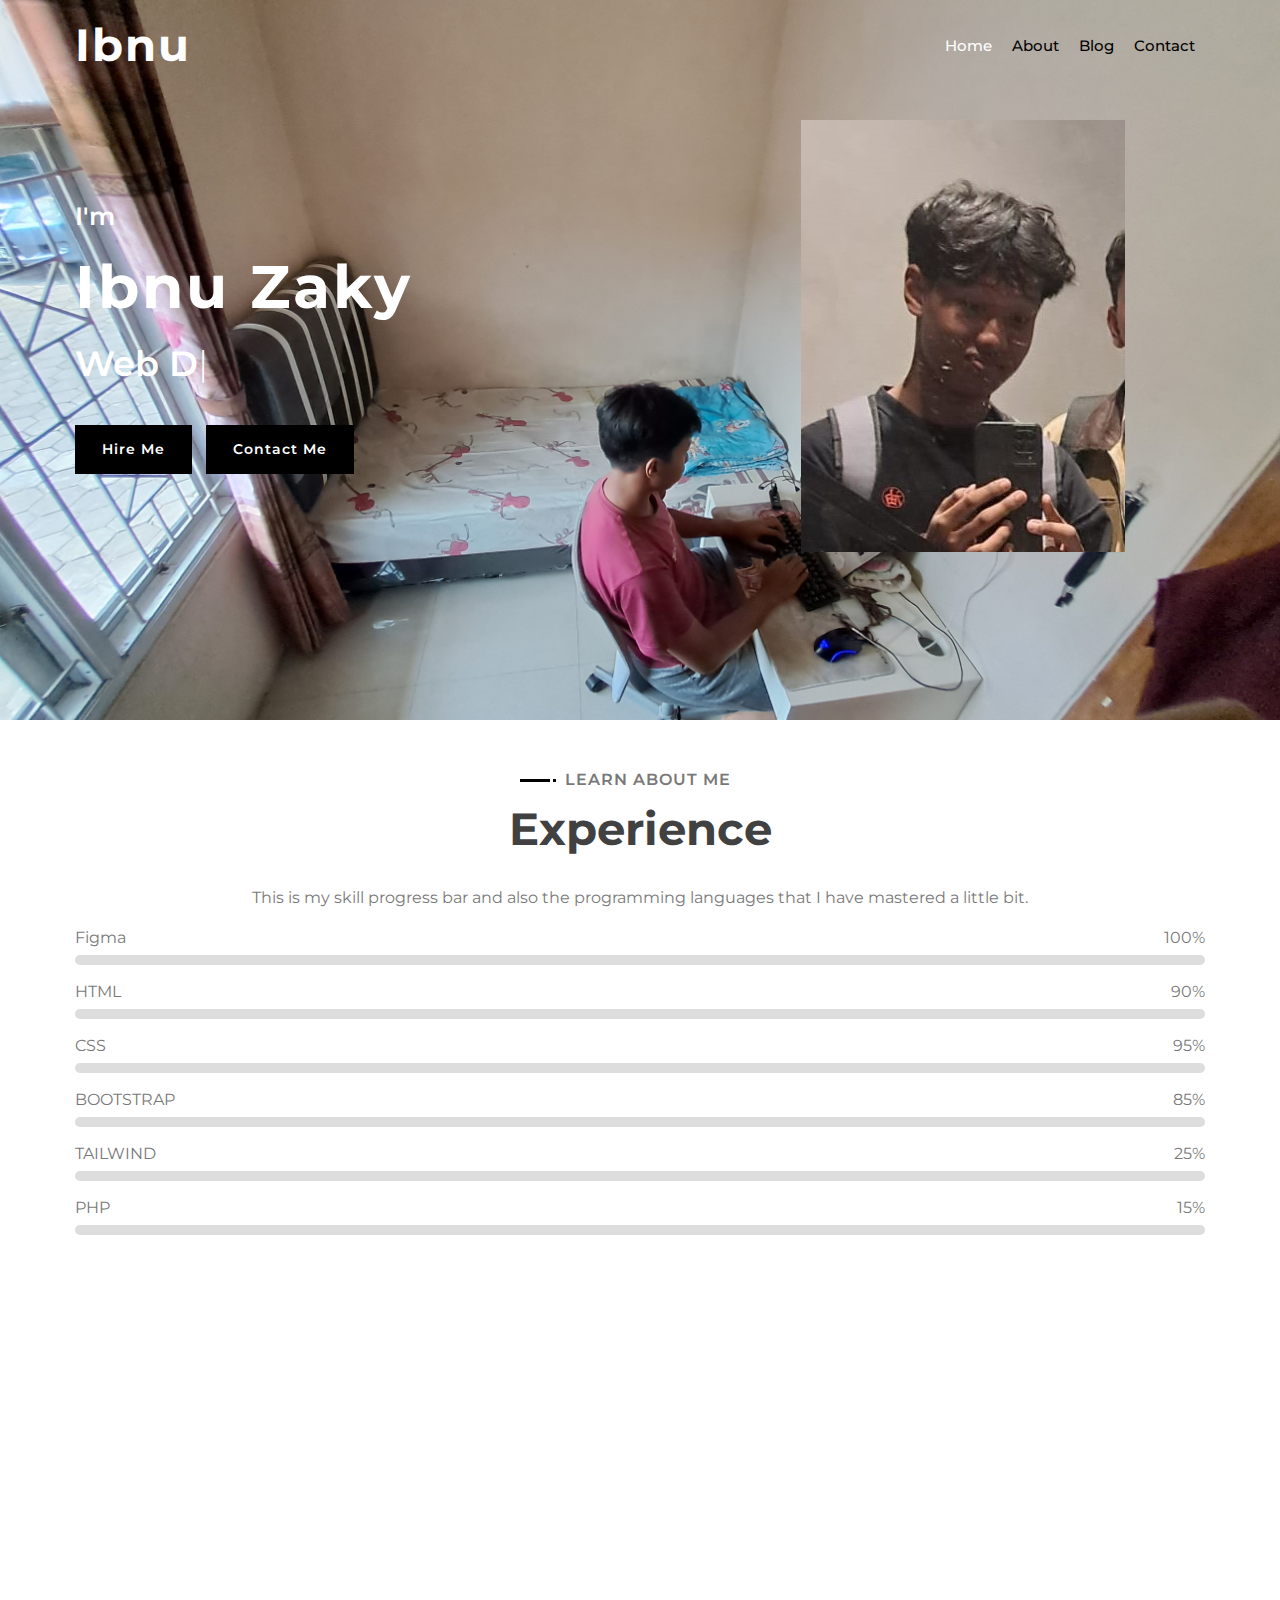
==== ibnu-portfolio/index.html @ 2c9edd16 "asdasd" ====
<!DOCTYPE html>
<html lang="en">
  <head>
    <meta charset="utf-8" />
    <title>Ibnu Zaky - Profile Portfolio</title>
    <meta content="width=device-width, initial-scale=1.0" name="viewport" />
    <meta content="Free Website Template" name="keywords" />
    <meta content="Free Website Template" name="description" />

    <!-- Favicon -->
    <link href="img/favicon.ico" rel="icon" />

    <!-- Google Font -->
    <link
      href="https://fonts.googleapis.com/css2?family=Montserrat:wght@300;400;500;600;700&display=swap"
      rel="stylesheet"
    />

    <!-- CSS Libraries -->
    <link
      href="https://stackpath.bootstrapcdn.com/bootstrap/4.4.1/css/bootstrap.min.css"
      rel="stylesheet"
    />
    <link
      href="https://cdnjs.cloudflare.com/ajax/libs/font-awesome/5.10.0/css/all.min.css"
      rel="stylesheet"
    />
    <link href="lib/animate/animate.min.css" rel="stylesheet" />
    <link href="lib/owlcarousel/assets/owl.carousel.min.css" rel="stylesheet" />
    <link href="lib/lightbox/css/lightbox.min.css" rel="stylesheet" />

    <!-- Template Stylesheet -->
    <link href="css/style.css" rel="stylesheet" />
  </head>

  <body data-spy="scroll" data-target=".navbar" data-offset="51">
    <!-- Nav Bar Start -->
    <div class="navbar navbar-expand-lg bg-light navbar-light">
      <div class="container-fluid">
        <a href="index.html" class="navbar-brand">Ibnu</a>
        <button
          type="button"
          class="navbar-toggler"
          data-toggle="collapse"
          data-target="#navbarCollapse"
        >
          <span class="navbar-toggler-icon"></span>
        </button>

        <div
          class="collapse navbar-collapse justify-content-between"
          id="navbarCollapse"
        >
          <div class="navbar-nav ml-auto">
            <a href="#home" class="nav-item nav-link active">Home</a>
            <a href="#about" class="nav-item nav-link">About</a>
            <a href="#blog" class="nav-item nav-link">Blog</a>
            <a href="#contact" class="nav-item nav-link">Contact</a>
          </div>
        </div>
      </div>
    </div>
    <!-- Nav Bar End -->

    <!-- Hero Start -->
    <div class="hero" id="home">
      <div class="container-fluid">
        <div class="row align-items-center">
          <div class="col-sm-12 col-md-6">
            <div class="hero-content">
              <div class="hero-text">
                <p>I'm</p>
                <h1>Ibnu Zaky</h1>
                <h2></h2>
                <div class="typed-text">
                  Web Designer, Web Developer, Front End Developer
                </div>
              </div>
              <div class="hero-btn">
                <a class="btn" href="">Hire Me</a>
                <a class="btn" href="">Contact Me</a>
              </div>
            </div>
          </div>
          <div class="col-sm-12 col-md-6 d-none d-md-block">
            <div class="hero-image">
              <img src="img/ibnuu.jpg" alt="Hero Image" />
            </div>
          </div>
        </div>
      </div>
    </div>
    <!-- Hero End -->

    <!-- About Start -->
    <div class="about wow fadeInUp mt-5" data-wow-delay="0.1s" id="about">
      <div class="container-fluid">
        <div class="about-content">
          <div class="section-header text-center">
            <p>Learn About Me</p>
            <h2>Experience</h2>
          </div>
          <div class="about-text text-center">
            <p>
              This is my skill progress bar and also the programming languages
              that I have mastered a little bit.
            </p>
          </div>
          <div class="skills">
            <div class="skill-name">
              <p>Figma</p>
              <p>100%</p>
            </div>
            <div class="progress">
              <div
                class="progress-bar"
                role="progressbar"
                aria-valuenow="100"
                aria-valuemin="0"
                aria-valuemax="100"
              ></div>
            </div>
            <div class="skill-name">
              <p>HTML</p>
              <p>90%</p>
            </div>
            <div class="progress">
              <div
                class="progress-bar"
                role="progressbar"
                aria-valuenow="90"
                aria-valuemin="0"
                aria-valuemax="100"
              ></div>
            </div>
            <div class="skill-name">
              <p>CSS</p>
              <p>95%</p>
            </div>
            <div class="progress">
              <div
                class="progress-bar"
                role="progressbar"
                aria-valuenow="95"
                aria-valuemin="0"
                aria-valuemax="100"
              ></div>
            </div>
            <div class="skill-name">
              <p>BOOTSTRAP</p>
              <p>85%</p>
            </div>
            <div class="progress">
              <div
                class="progress-bar"
                role="progressbar"
                aria-valuenow="85"
                aria-valuemin="0"
                aria-valuemax="100"
              ></div>
            </div>
            <div class="skill-name">
              <p>TAILWIND</p>
              <p>25%</p>
            </div>
            <div class="progress">
              <div
                class="progress-bar"
                role="progressbar"
                aria-valuenow="25"
                aria-valuemin="0"
                aria-valuemax="100"
              ></div>
            </div>

            <div class="skill-name">
              <p>PHP</p>
              <p>15%</p>
            </div>
            <div class="progress">
              <div
                class="progress-bar"
                role="progressbar"
                aria-valuenow="15"
                aria-valuemin="0"
                aria-valuemax="100"
              ></div>
            </div>
          </div>
          <!-- <a class="btn" href="">Learn More</a> -->
        </div>
      </div>
    </div>
    <!-- About End -->
    <!-- Blog Start -->
    <div class="blog" id="blog">
      <div class="container">
        <div
          class="section-header text-center wow zoomIn"
          data-wow-delay="0.1s"
        >
          <p>From Blog</p>
          <h2>Latest Projects</h2>
        </div>
        <div class="row">
          <div class="col-lg-6">
            <div class="blog-item wow fadeInUp" data-wow-delay="0.1s">
              <div class="blog-img">
                <img src="img/Screenshot 2024-04-14 083224.png" alt="Blog" />
              </div>
              <div class="blog-text">
                <h2>Indomontir | Website Service Mobil</h2>
                <div class="blog-meta">
                  <p><i class="far fa-user"></i>Team Work</p>
                  <p><i class="far fa-list-alt"></i>Web Design</p>
                  <p><i class="far fa-calendar-alt"></i>Nov-2023</p>
                </div>
                <p>
                  Website ini menyediakan layanan yang mudah bagi User untuk
                  dapat berinteraksi dengan montir nya secara langsung via
                  WhatsApp.
                </p>
                <a class="btn" href="https://indomontir.id/"
                  >Go to Website <i class="fa fa-angle-right"></i
                ></a>
              </div>
            </div>
          </div>
          <div class="col-lg-6">
            <div class="blog-item wow fadeInUp" data-wow-delay="0.1s">
              <div class="blog-img">
                <img src="img/Screenshot 2024-04-14 084004.png" alt="Blog" />
              </div>
              <div class="blog-text">
                <h2>Foranggis | Child Aspiration Website</h2>
                <div class="blog-meta">
                  <p><i class="far fa-user"></i>Team Work</p>
                  <p><i class="far fa-list-alt"></i>Web Design</p>
                  <p><i class="far fa-calendar-alt"></i>Dec-2023</p>
                </div>
                <p>
                  Website ini menyediakan layanan supaya anak-anak se-kecamatan
                  cimanggis dapat terpenuhi hak-hak anak yang seharusnya mereka
                  dapatkan.
                </p>
                <a class="btn" href="https://foranggis.com/"
                  >Go to Website <i class="fa fa-angle-right"></i
                ></a>
              </div>
            </div>
          </div>
        </div>
      </div>
    </div>
    <!-- Blog End -->

    <!-- Contact Start -->
    <div class="contact wow fadeInUp" data-wow-delay="0.1s" id="contact">
      <div class="container-fluid">
        <div class="container">
          <div class="row align-items-center">
            <div class="col-md-4"></div>
            <div class="col-md-8">
              <div class="contact-form">
                <div id="success"></div>
                <form
                  name="sentMessage"
                  id="contactForm"
                  novalidate="novalidate"
                >
                  <div class="control-group">
                    <input
                      type="text"
                      class="form-control"
                      id="name"
                      placeholder="Your Name"
                      required="required"
                      data-validation-required-message="Please enter your name"
                    />
                    <p class="help-block"></p>
                  </div>
                  <div class="control-group">
                    <input
                      type="email"
                      class="form-control"
                      id="email"
                      placeholder="Your Email"
                      required="required"
                      data-validation-required-message="Please enter your email"
                    />
                    <p class="help-block"></p>
                  </div>
                  <div class="control-group">
                    <input
                      type="text"
                      class="form-control"
                      id="subject"
                      placeholder="Subject"
                      required="required"
                      data-validation-required-message="Please enter a subject"
                    />
                    <p class="help-block"></p>
                  </div>
                  <div class="control-group">
                    <textarea
                      class="form-control"
                      id="message"
                      placeholder="Message"
                      required="required"
                      data-validation-required-message="Please enter your message"
                    ></textarea>
                    <p class="help-block"></p>
                  </div>
                  <div>
                    <button class="btn" type="submit" id="sendMessageButton">
                      Send Message
                    </button>
                  </div>
                </form>
              </div>
            </div>
          </div>
        </div>
      </div>
    </div>
    <!-- Contact End -->

    <!-- Footer Start -->
    <div class="footer wow fadeIn" data-wow-delay="0.3s">
      <div class="container-fluid">
        <div class="container">
          <div class="footer-info">
            <h2>Ibnu Zaky</h2>
            <h3>Curug, Kec. Cimanggis, Kota Depok, Jawa Barat 16453</h3>
            <div class="footer-menu">
              <p>+62 851 8666 0950</p>
              <p>ibnuzaky667@gmail.com</p>
            </div>
            <div class="footer-social">
              <a href="https://twitter.com/markopetualang"
                ><i class="fab fa-twitter"></i
              ></a>
              <a
                href="https://www.facebook.com/share/oD7jZPfq3PjttzcB/?mibextid=qi2Omg"
                ><i class="fab fa-facebook-f"></i
              ></a>
              <a href="https://www.instagram.com/ibnuzzkyy"
                ><i class="fab fa-instagram"></i
              ></a>
              <a href="https://www.linkedin.com/in/ibnu-zaky/"
                ><i class="fab fa-linkedin-in"></i
              ></a>
            </div>
          </div>
        </div>
        <div class="container copyright">
          <p>
            &copy; <a href="https://webpas.my.id/">webpass.id</a>, All Right
            Reserved | Designed By Ibnu Zaky
          </p>
        </div>
      </div>
    </div>
    <!-- Footer End -->

    <!-- Back to top button -->
    <a href="#" class="btn back-to-top"><i class="fa fa-chevron-up"></i></a>

    <!-- Pre Loader -->
    <div id="loader" class="show">
      <div class="loader"></div>
    </div>

    <!-- JavaScript Libraries -->
    <script src="https://code.jquery.com/jquery-3.4.1.min.js"></script>
    <script src="https://stackpath.bootstrapcdn.com/bootstrap/4.4.1/js/bootstrap.bundle.min.js"></script>
    <script src="lib/easing/easing.min.js"></script>
    <script src="lib/wow/wow.min.js"></script>
    <script src="lib/waypoints/waypoints.min.js"></script>
    <script src="lib/typed/typed.min.js"></script>
    <script src="lib/owlcarousel/owl.carousel.min.js"></script>
    <script src="lib/isotope/isotope.pkgd.min.js"></script>
    <script src="lib/lightbox/js/lightbox.min.js"></script>

    <!-- Contact Javascript File -->
    <script src="mail/jqBootstrapValidation.min.js"></script>
    <script src="mail/contact.js"></script>

    <!-- Template Javascript -->
    <script src="js/main.js"></script>
  </body>
</html>
---- ibnu-portfolio/css/style.css ----
/*******************************/
/********* General CSS *********/
/*******************************/
body {
  width: 100%;
  color: #797979;
  background: #ffffff;
  font-family: "Montserrat", sans-serif;
}

h1,
h2,
h3,
h4,
h5,
h6 {
  color: #414141;
}

a {
  color: #313131;
  transition: 0.3s;
}

a:hover,
a:active,
a:focus {
  color: #848484;
  outline: none;
  text-decoration: none;
}

.btn:focus,
.form-control:focus {
  box-shadow: none;
}

.container-fluid {
  max-width: 1366px;
}

.btn {
  padding: 12px 25px;
  font-size: 14px;
  font-weight: 600;
  letter-spacing: 1px;
  color: #ffffff;
  background: #000;
  border: 2px solid transparent;
  border-radius: 0;
  box-shadow: inset 0 0 0 50px #000;
  transition: ease-out 0.3s;
  -webkit-transition: ease-out 0.3s;
  -moz-transition: ease-out 0.3s;
}

.btn:hover {
  color: #000;
  background: transparent;
  box-shadow: inset 0 0 0 0 #000;
  border-color: #000;
}

#loader {
  position: fixed;
  top: 0;
  right: 0;
  bottom: 0;
  left: 0;
  display: flex;
  align-items: center;
  justify-content: center;
  background: #ffffff;
  opacity: 0;
  visibility: hidden;
  -webkit-transition: opacity 0.3s ease-out, visibility 0s linear 0.3s;
  -o-transition: opacity 0.3s ease-out, visibility 0s linear 0.3s;
  transition: opacity 0.3s ease-out, visibility 0s linear 0.3s;
  z-index: 999;
}

#loader.show {
  -webkit-transition: opacity 0.6s ease-out, visibility 0s linear 0s;
  -o-transition: opacity 0.6s ease-out, visibility 0s linear 0s;
  transition: opacity 0.6s ease-out, visibility 0s linear 0s;
  visibility: visible;
  opacity: 1;
}

#loader .loader {
  position: relative;
  width: 45px;
  height: 45px;
  border: 5px solid #dddddd;
  border-top: 5px solid #000;
  border-radius: 50%;
  -webkit-animation: spin 2s linear infinite;
  animation: spin 2s linear infinite;
}

@-webkit-keyframes spin {
  0% {
    -webkit-transform: rotate(0deg);
  }
  100% {
    -webkit-transform: rotate(360deg);
  }
}

@keyframes spin {
  0% {
    transform: rotate(0deg);
  }
  100% {
    transform: rotate(360deg);
  }
}

.back-to-top {
  position: fixed;
  display: none;
  width: 44px;
  height: 44px;
  padding: 8px 0;
  text-align: center;
  line-height: 1;
  font-size: 22px;
  right: 15px;
  bottom: 15px;
  z-index: 9;
}

.back-to-top i {
  color: #ffffff;
}

.back-to-top:hover i {
  color: #000;
}

/**********************************/
/*********** Nav Bar CSS **********/
/**********************************/
.navbar {
  position: relative;
  transition: 0.5s;
  z-index: 999;
}

.navbar.nav-sticky {
  position: fixed;
  top: 0;
  width: 100%;
  box-shadow: 0 2px 5px rgba(0, 0, 0, 0.3);
}

.navbar .navbar-brand {
  margin: 0;
  font-size: 45px;
  line-height: 0px;
  font-weight: 700;
  letter-spacing: 2px;
  transition: 0.5s;
}

.navbar .navbar-brand img {
  max-width: 100%;
  max-height: 40px;
}

.navbar .dropdown-menu {
  margin-top: 0;
  border: 0;
  border-radius: 0;
  background: #f8f9fa;
}

@media (min-width: 992px) {
  .navbar {
    position: absolute;
    width: 100%;
    height: 10%;
    padding: 30px 60px;
    background: transparent !important;
    z-index: 9999999;
  }

  .navbar.nav-sticky {
    padding: 10px 60px;
    background: #ffffff !important;
  }

  .navbar .navbar-brand {
    color: #ffffff;
  }

  .navbar.nav-sticky .navbar-brand {
    color: #000000;
  }

  .navbar-light .navbar-nav .nav-link,
  .navbar-light .navbar-nav .nav-link:focus {
    padding: 10px 10px 8px 10px;
    color: #020101;
    font-size: 15px;
    font-weight: 500;
  }

  .navbar-light.nav-sticky .navbar-nav .nav-link,
  .navbar-light.nav-sticky .navbar-nav .nav-link:focus {
    color: #646464;
  }

  .navbar-light .navbar-nav .nav-link:hover,
  .navbar-light .navbar-nav .nav-link.active {
    color: #ffffff;
  }

  .navbar-light.nav-sticky .navbar-nav .nav-link:hover,
  .navbar-light.nav-sticky .navbar-nav .nav-link.active {
    color: #000000;
  }
}

@media (max-width: 991.98px) {
  .navbar {
    padding: 15px;
    background: #fff !important;
  }

  .navbar-toggler {
    border-color: #000;
    opacity: 100%;
    border: none;
  }

  .navbar-toggler-icon {
    color: #fff;
  }

  .navbar .navbar-brand {
    color: #000;
  }

  .navbar .navbar-brand :hover {
    color: #fff;
  }

  .navbar .navbar-nav {
    margin-top: 15px;
  }

  .navbar a.nav-link {
    padding: 5px;
  }

  .navbar .dropdown-menu {
    box-shadow: none;
  }
}

/*******************************/
/********** Hero CSS ***********/
/*******************************/
.hero {
  position: relative;
  height: 45rem;
  width: 100%;
  margin-bottom: 45px;
  padding: 120px 0 0 0;
  overflow: initial;
  background: url(../img/hero-bg.jpg);
  background-position: center;
  background-repeat: no-repeat;
  background-size: cover;
}

.hero .container-fluid {
  padding: 0;
}

.hero .hero-image {
  position: relative;
  text-align: right;
  padding-right: 75px;
}

.hero .hero-image img {
  margin-right: 5rem;
  max-width: 70%;
  max-height: 70%;
}

.hero .hero-content {
  position: relative;
  padding-left: 75px;
  display: flex;
  align-items: flex-start;
  justify-content: center;
  flex-direction: column;
}

.hero .hero-text p {
  color: #fff;
  font-size: 25px;
  font-weight: 600;
  margin-bottom: 15px;
}

.hero .hero-text h1 {
  color: #fff;
  font-size: 60px;
  font-weight: 700;
  letter-spacing: 3px;
  margin-bottom: 15px;
}

.hero .hero-text h2 {
  display: inline-block;
  margin: 0;
  height: 35px;
  color: #fff;
  font-size: 35px;
  font-weight: 600;
}

.hero .hero-text .typed-text {
  display: none;
}

.hero .hero-text .typed-cursor {
  font-size: 35px;
  font-weight: 300;
  color: #ffffff;
}

.hero .hero-btn .btn {
  margin-top: 35px;
  color: #ffffff;
  background: #000000;
  box-shadow: inset 0 0 0 50px #000000;
}

.hero .hero-btn .btn:hover {
  color: #000;
  background: transparent;
  box-shadow: inset 0 0 0 0 #000;
  border-color: #000;
}

.hero .hero-btn .btn:first-child {
  margin-right: 10px;
}

@media (max-width: 991.98px) {
  .hero {
    padding-top: 60px;
  }

  .hero .hero-content {
    padding: 0 15px;
  }

  .hero .hero-text p {
    font-size: 20px;
  }

  .hero .hero-text h1 {
    font-size: 45px;
  }

  .hero .hero-text h2 {
    font-size: 25px;
    height: 25px;
  }

  .hero .hero-btn .btn {
    padding: 12px 30px;
    letter-spacing: 1px;
  }
}

@media (max-width: 767.98px) {
  .hero {
    padding-top: 60px;
    padding-bottom: 60px;
  }

  .hero,
  .hero .hero-text,
  .hero .hero-btn {
    width: 100%;
    text-align: center;
  }

  .hero .hero-text p {
    font-size: 18px;
  }

  .hero .hero-text h1 {
    font-size: 35px;
  }

  .hero .hero-text h2 {
    font-size: 22px;
    height: 22px;
  }

  .hero .hero-btn .btn {
    padding: 10px 15px;
    letter-spacing: 1px;
  }
}

@media (max-width: 575.98px) {
  .hero .hero-text p {
    font-size: 16px;
  }

  .hero .hero-text h1 {
    font-size: 30px;
  }

  .hero .hero-text h2 {
    font-size: 18px;
    height: 18px;
  }

  .hero .hero-btn .btn {
    padding: 8px 10px;
    letter-spacing: 0;
  }
}

/*******************************/
/******* Section Header ********/
/*******************************/
.section-header {
  position: relative;
  margin-bottom: 45px;
}

.section-header p {
  display: inline-block;
  margin: 0 30px;
  margin-bottom: 10px;
  padding-left: 15px;
  position: relative;
  font-size: 16px;
  font-weight: 600;
  letter-spacing: 1px;
  text-transform: uppercase;
  background: #ffffff;
}

.section-header p::before {
  position: absolute;
  content: "";
  height: 3px;
  top: 11px;
  right: 0;
  left: -30px;
  background: #000;
  z-index: -1;
}

.section-header p::after {
  position: absolute;
  content: "";
  width: 3px;
  height: 3px;
  top: 11px;
  left: 3px;
  background: #000;
  z-index: 1;
}

.section-header h2 {
  margin: 0;
  position: relative;
  font-size: 45px;
  font-weight: 700;
}

@media (max-width: 767.98px) {
  .section-header h2 {
    font-size: 30px;
  }
}

/*******************************/
/********** About CSS **********/
/*******************************/
.about {
  position: relative;
  width: 100%;
  margin: -45px auto 45px auto;
}

.about .section-header {
  margin-bottom: 30px;
}

.about .about-content {
  padding: 0 60px;
}

.about .about-text p {
  font-size: 16px;
}

.about .skills {
  margin-bottom: 30px;
}

.about .skill-name {
  margin-top: 15px;
}

.about .skill-name p {
  display: inline-block;
  margin-bottom: 5px;
  font-size: 16px;
  font-weight: 400;
}

.about .skill-name p:last-child {
  float: right;
}

.about .progress {
  height: 10px;
  border-radius: 10px;
  background: #dddddd;
}

.about .progress .progress-bar {
  width: 0px;
  background: #000;
  border-radius: 10px;
  transition: 2s;
}

.about .about-text a.btn {
  margin-top: 15px;
}

@media (max-width: 991.98px) {
  .about .about-content {
    padding: 45px 15px 0 15px;
  }
}

/*******************************/
/******** Portfolio CSS ********/
/*******************************/
.portfolio {
  position: relative;
  padding: 45px 0 15px 0;
}

.portfolio #portfolio-filter {
  padding: 0;
  margin: -15px 0 25px 0;
  list-style: none;
  font-size: 0;
  text-align: center;
}

.portfolio #portfolio-filter li {
  cursor: pointer;
  display: inline-block;
  margin: 5px;
  padding: 6px 12px;
  font-size: 14px;
  font-weight: 600;
  color: #ffffff;
  background: #000;
  border: 2px solid transparent;
  border-radius: 0;
  box-shadow: inset 0 0 0 50px #ef233c;
  transition: ease-out 0.3s;
  -webkit-transition: ease-out 0.3s;
  -moz-transition: ease-out 0.3s;
}

.portfolio #portfolio-filter li:hover,
.portfolio #portfolio-filter li.filter-active {
  color: #ef233c;
  background: transparent;
  box-shadow: inset 0 0 0 0 #ef233c;
  border-color: #ef233c;
}

.portfolio .portfolio-item {
  position: relative;
}

.portfolio .portfolio-wrap {
  position: relative;
  width: 100%;
}

.portfolio .portfolio-img {
  position: relative;
  overflow: hidden;
}

.portfolio .portfolio-img img {
  position: relative;
  width: 100%;
  height: 100%;
  object-fit: cover;
  transform: scale(1.1);
  transition: 0.5s;
}

.portfolio .portfolio-item:hover img {
  margin-left: 15px;
}

.portfolio .portfolio-text {
  position: relative;
  height: 60px;
  width: calc(100% - 30px);
  margin: -30px 15px 30px 15px;
  display: flex;
  align-items: center;
  background: #ffffff;
  box-shadow: 0 0 15px rgba(0, 0, 0, 0.12);
}

.portfolio .portfolio-text h3 {
  width: calc(100% - 70px);
  font-size: 18px;
  font-weight: 600;
  margin: 0 0 0 15px;
  white-space: nowrap;
  overflow: hidden;
}

.portfolio .portfolio-text a.btn {
  width: 50px;
  height: 50px;
  padding: 0 0 2px 1px;
  display: flex;
  align-items: center;
  justify-content: center;
  font-size: 45px;
  font-weight: 100;
}

.portfolio .portfolio-item:hover a.btn {
  color: #ef233c;
  background: transparent;
  box-shadow: inset 0 0 0 0 #ef233c;
  border-color: #ef233c;
}

/*******************************/
/********* Contact CSS *********/
/*******************************/
.contact {
  position: relative;
  width: 100%;
  margin: 45px 0;
  background: #3b3b3b;
}

.contact .container-fluid {
  background: url(../img/hero.png) left center no-repeat;
  background-size: contain;
}

.contact .contact-form {
  position: relative;
  padding: 90px 0 90px 45px;
  background: #3b3b3b;
}

.contact .contact-form input {
  color: #ffffff;
  padding: 15px 0;
  background: none;
  border-radius: 0;
  border: none;
  border-bottom: 1px solid rgba(256, 256, 256, 0.5);
}

.contact .contact-form textarea {
  color: #ffffff;
  height: 90px;
  padding: 15px 0;
  background: none;
  border-radius: 0;
  border: none;
  border-bottom: 1px solid rgba(256, 256, 256, 0.5);
}

.contact .contact-form .form-control::placeholder {
  color: #ffffff;
  opacity: 1;
}

.contact .contact-form .form-control:-ms-input-placeholder,
.contact .contact-form .form-control::-ms-input-placeholder {
  color: #ffffff;
}

.contact .contact-form .btn {
  margin-top: 35px;
  color: #000;
  background: #ffffff;
  box-shadow: inset 0 0 0 50px #ffffff;
}

.contact .contact-form .btn:hover {
  color: #ffffff;
  background: transparent;
  box-shadow: inset 0 0 0 0 #ffffff;
  border-color: #ffffff;
}

.contact .help-block ul {
  margin: 0;
  padding: 0;
  list-style-type: none;
  font-size: 14px;
  font-style: italic;
  color: #ffffff;
}

@media (max-width: 767.98px) {
  .contact .container-fluid {
    background: none;
  }

  .contact .contact-form {
    padding: 90px 0;
  }
}

/*******************************/
/*********** Blog CSS **********/
/*******************************/
.blog {
  position: relative;
  width: 100%;
  padding: 45px 0 15px 0;
}

.blog .blog-item {
  position: relative;
  margin-bottom: 30px;
}

.blog .blog-img {
  position: relative;
  width: 100%;
  overflow: hidden;
}

.blog .blog-img img {
  width: 100%;
  transition: 0.5s;
}

.blog .blog-item:hover img {
  transform: scale(1.1);
}

.blog .blog-text {
  position: relative;
  padding: 30px;
  border-right: 1px solid rgba(0, 0, 0, 0.07);
  border-bottom: 1px solid rgba(0, 0, 0, 0.07);
  border-left: 1px solid rgba(0, 0, 0, 0.07);
}

.blog .blog-text h2 {
  font-size: 25px;
  font-weight: 600;
}

.blog .blog-text p {
  margin-bottom: 10px;
}

.blog .blog-item a.btn {
  margin-top: 10px;
  padding: 8px 15px;
}

.blog .blog-item a.btn i {
  margin-left: 5px;
}

.blog .blog-meta {
  position: relative;
  display: flex;
  margin-bottom: 15px;
}

.blog .blog-meta p {
  margin: 0 10px 0 0;
  font-size: 13px;
}

.blog .blog-meta i {
  color: #414141;
  margin-right: 5px;
}

.blog .blog-meta p:last-child {
  margin: 0;
}

/*******************************/
/********* Footer CSS **********/
/*******************************/
.footer {
  position: relative;
  margin-top: 45px;
  background: #3b3b3b;
}

.footer .container-fluid {
  padding: 60px 0 0 0;
}

.footer .footer-info {
  position: relative;
  width: 100%;
  text-align: center;
}

.footer .footer-info h2 {
  margin-bottom: 20px;
  font-size: 30px;
  font-weight: 700;
  color: #ffffff;
}

.footer .footer-info h3 {
  margin-bottom: 25px;
  font-size: 22px;
  font-weight: 600;
  color: #ffffff;
}

.footer .footer-menu {
  width: 100%;
  display: flex;
  justify-content: center;
}

.footer .footer-menu p {
  color: #ffffff;
  font-size: 22px;
  font-weight: 600;
  line-height: 20px;
  padding: 0 15px;
  border-right: 1px solid #ffffff;
}

.footer .footer-menu p:last-child {
  border: none;
}

.footer .footer-social {
  position: relative;
  margin-top: 15px;
}

.footer .footer-social a {
  display: inline-block;
}

.footer .footer-social a i {
  margin-right: 15px;
  font-size: 20px;
  color: #ffffff;
  transition: 0.3s;
}

.footer .footer-social a:last-child i {
  margin: 0;
}

.footer .footer-social a:hover i {
  color: #000;
}

.footer .copyright {
  position: relative;
  text-align: center;
  margin-top: 30px;
  padding-top: 25px;
  padding-bottom: 25px;
}

.footer .copyright::before {
  position: absolute;
  content: "";
  width: 50%;
  height: 1px;
  top: 0;
  left: 25%;
  background: rgba(256, 256, 256, 0.2);
}

.footer .copyright p {
  margin: 0;
  color: #ffffff;
}

.footer .copyright .col-md-6:last-child p {
  text-align: right;
}

.footer .copyright p a {
  color: #ffffff;
  font-weight: 600;
}

.footer .copyright p a:hover {
  color: #414141;
}

@media (max-width: 575.98px) {
  .footer .footer-info h2 {
    margin-bottom: 20px;
    font-size: 20px;
    font-weight: 600;
  }

  .footer .footer-info h3 {
    margin-bottom: 20px;
    font-size: 16px;
  }

  .footer .footer-menu p {
    font-size: 16px;
    line-height: 16px;
    padding: 0 5px;
  }
}
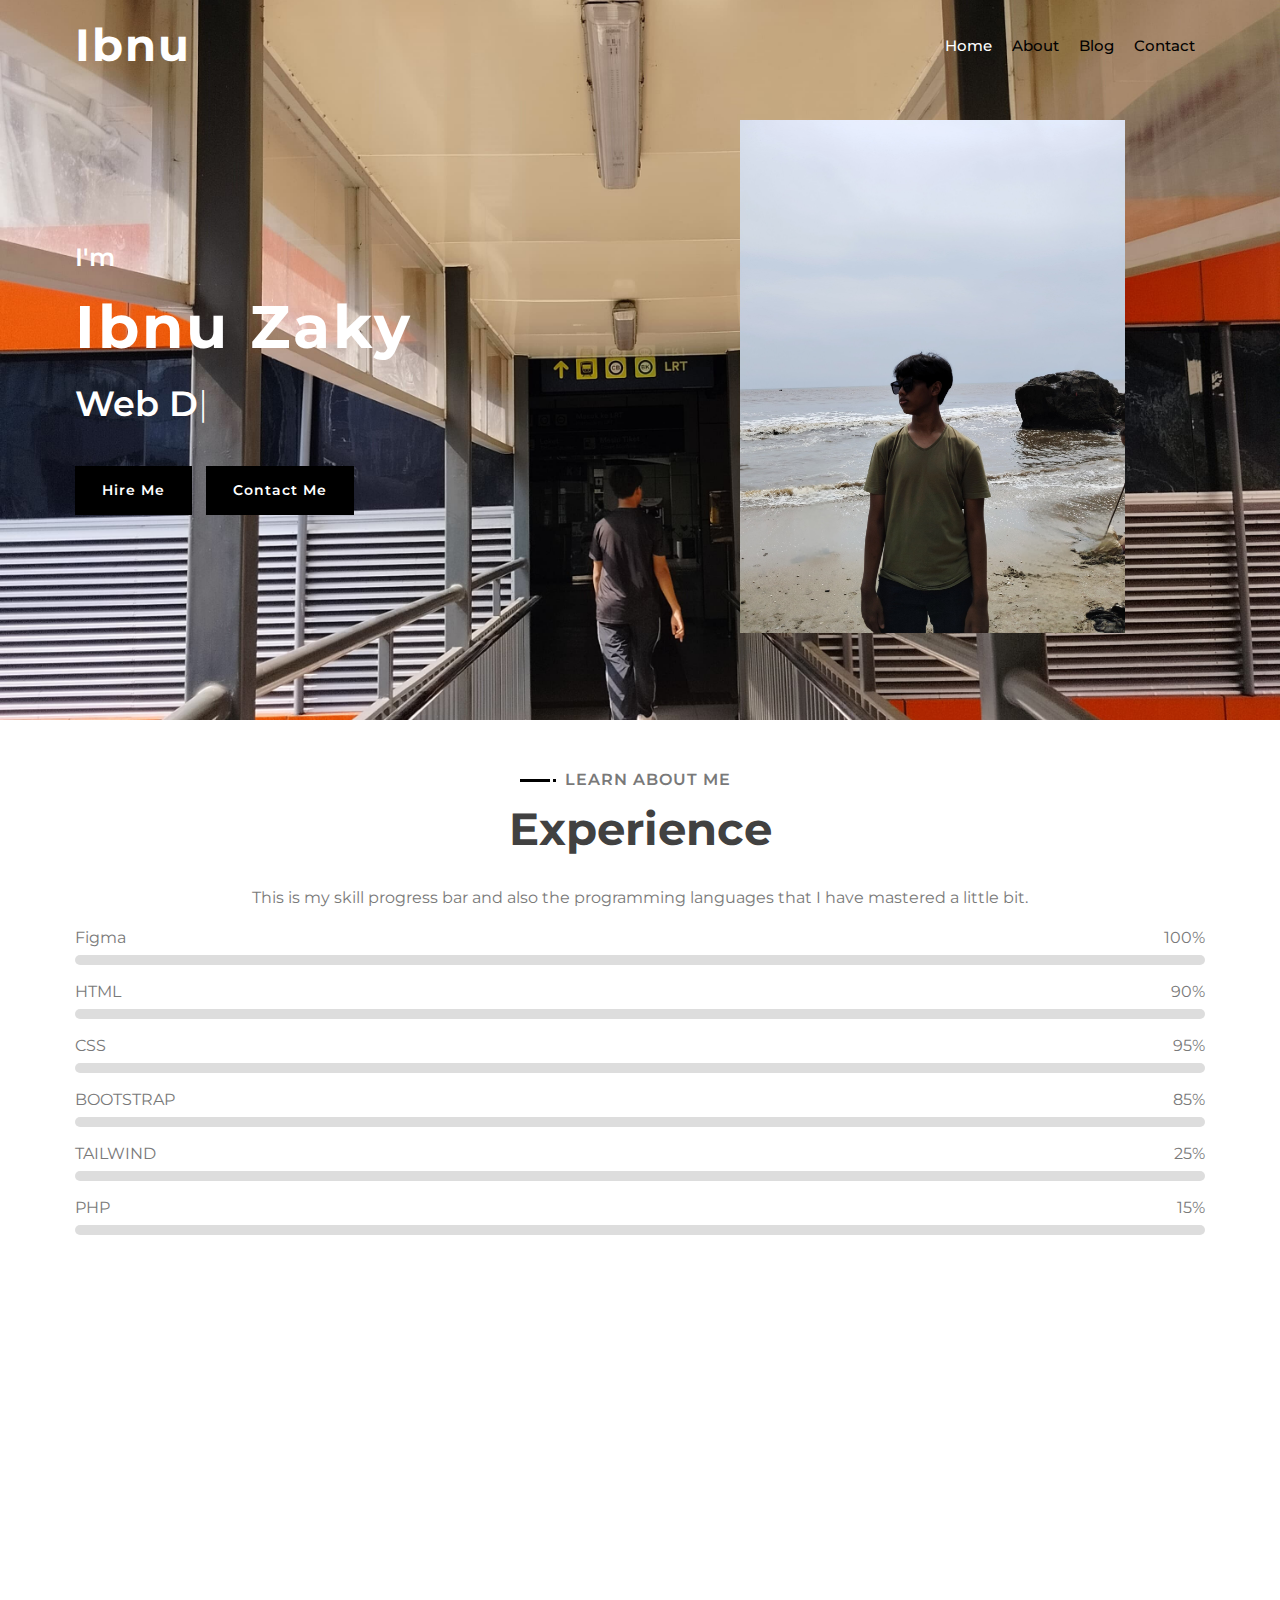
==== commit 0311eaad: "Add files via upload" ====
--- a/ibnu-portfolio/index.html
+++ b/ibnu-portfolio/index.html
@@ -84,7 +84,7 @@
           </div>
           <div class="col-sm-12 col-md-6 d-none d-md-block">
             <div class="hero-image">
-              <img src="img/ibnuu.jpg" alt="Hero Image" />
+              <img src="img/ibnu-beach.jpg" alt="Hero Image" />
             </div>
           </div>
         </div>
--- a/ibnu-portfolio/css/style.css
+++ b/ibnu-portfolio/css/style.css
@@ -269,7 +269,7 @@
   margin-bottom: 45px;
   padding: 120px 0 0 0;
   overflow: initial;
-  background: url(../img/hero-bg.jpg);
+  background: url(../img/Ibnu-Lrt.jpg);
   background-position: center;
   background-repeat: no-repeat;
   background-size: cover;
@@ -342,10 +342,10 @@
 }
 
 .hero .hero-btn .btn:hover {
-  color: #000;
+  color: #fff;
   background: transparent;
   box-shadow: inset 0 0 0 0 #000;
-  border-color: #000;
+  border-color: #fff;
 }
 
 .hero .hero-btn .btn:first-child {
